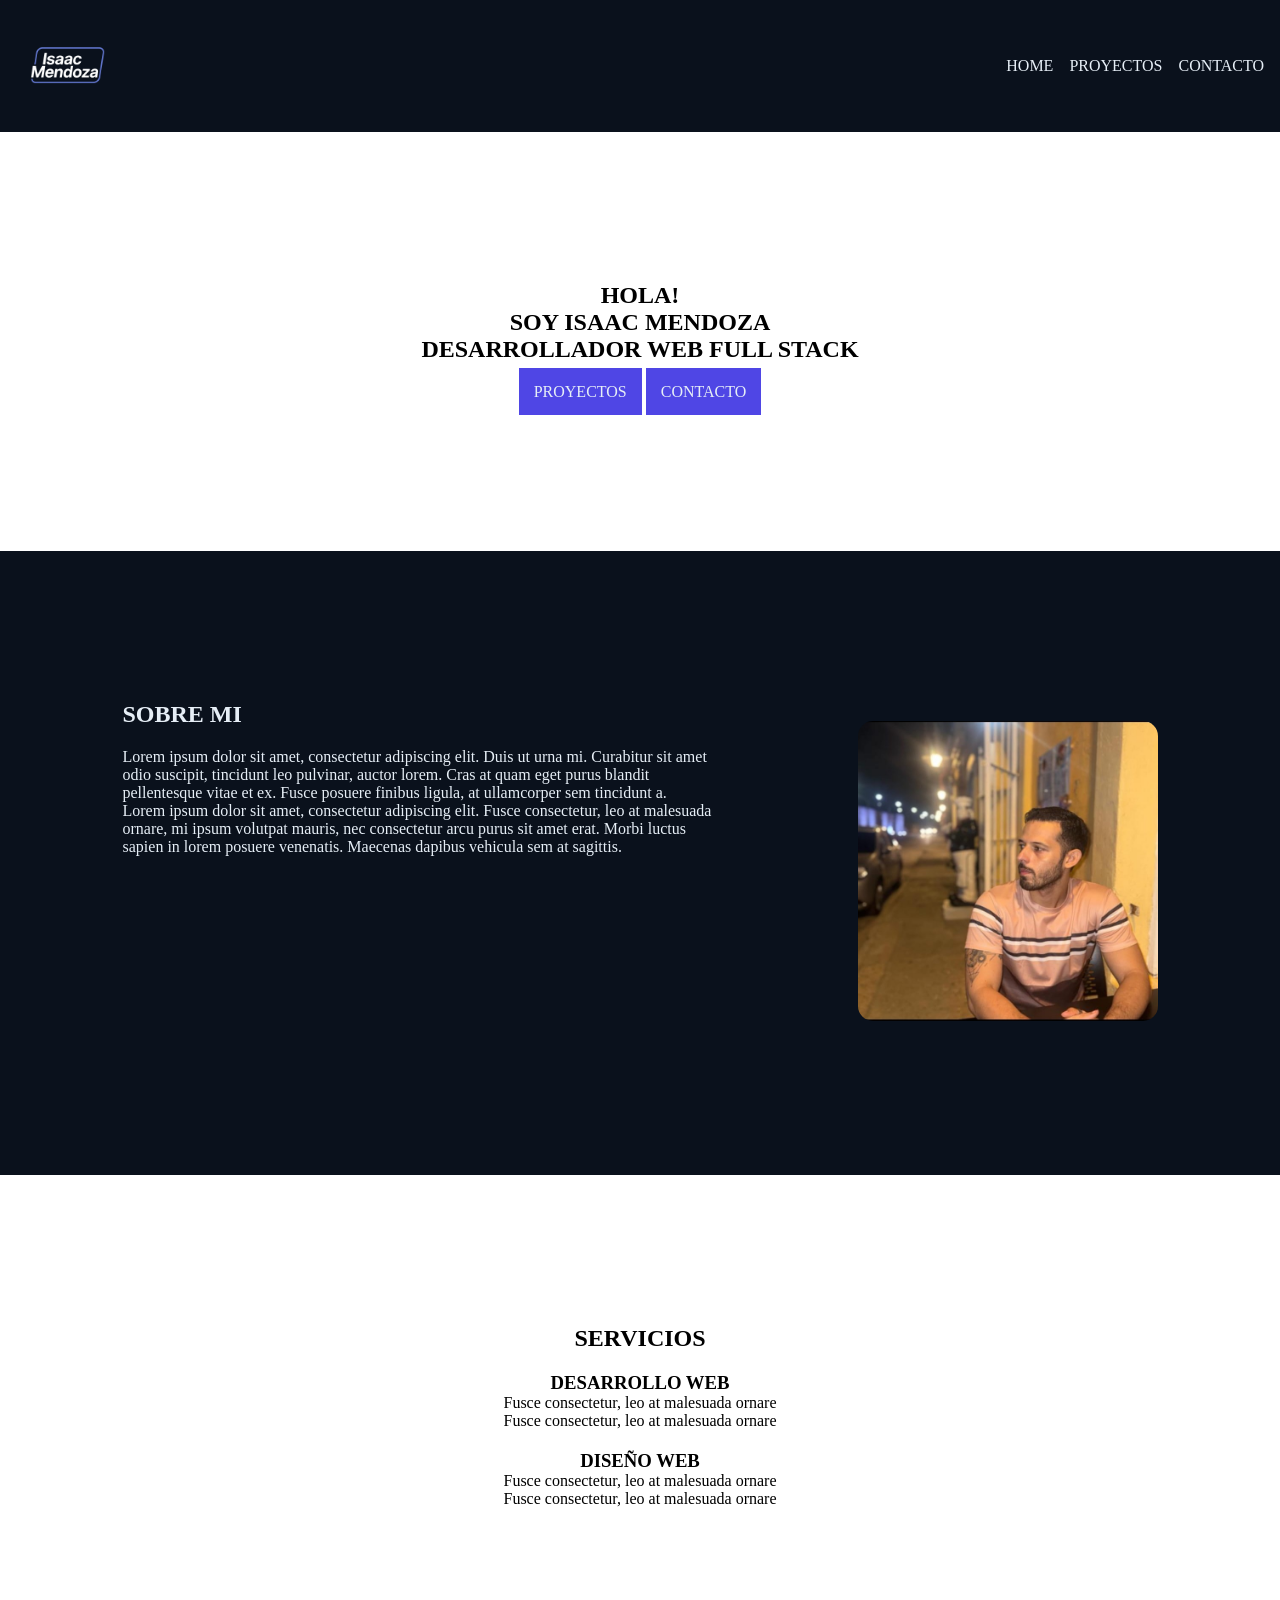
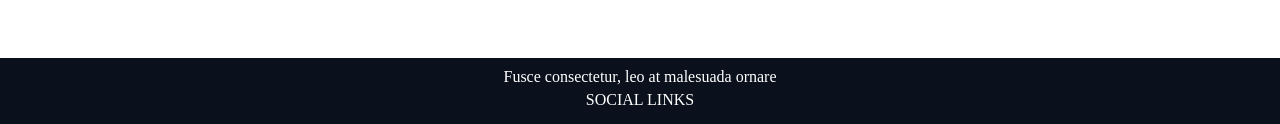
==== index.html @ e73fae68 "Primer commit" ====
<!DOCTYPE html>
<html lang="en">
  <head>
    <meta charset="UTF-8" />
    <meta name="viewport" content="width=device-width, initial-scale=1.0" />
    <link rel="stylesheet" href="./css/styles.css" />
    <title>PreEntrega1MENDOZA</title>
  </head>
  <body>
    <!-- PEGAMOS TANTO EL FOOTER COMO EL HEADER EN LAS TRES PAGINAS, PUES AUN NO PODEMOS USAR JS NI REACT  -->
    <header>
      <img class="logo" src="./assets/logo.png" alt="Logo de Isaac Mendoza" />
      <nav>
        <ul>
          <li><a href="./index.html">HOME</a></li>
          <li><a href="./proyectos.html">PROYECTOS</a></li>
          <li><a href="./contacto.html">CONTACTO</a></li>
        </ul>
      </nav>
    </header>
    <main>
      <!-- ESTA ES LA SECCION PRINCIPAL DE ESTA PAGINA-->
      <section class="hero">
        <h1>
          HOLA! <br />
          SOY ISAAC MENDOZA <br />DESARROLLADOR WEB FULL STACK
        </h1>
        <div class="botones">
          <a href="./proyectos.html">PROYECTOS</a>
          <a href="./contacto.html">CONTACTO</a>
        </div>
      </section>
      <!-- SECCION CON MI DESCRIPCION Y FOTO PERSONAL -->
      <section class="sobre-mi">
        <div class="descripcion">
          <h2>SOBRE MI</h2>
          <p>
            Lorem ipsum dolor sit amet, consectetur adipiscing elit. Duis ut
            urna mi. Curabitur sit amet odio suscipit, tincidunt leo pulvinar,
            auctor lorem. Cras at quam eget purus blandit pellentesque vitae et
            ex. Fusce posuere finibus ligula, at ullamcorper sem tincidunt a.
            Lorem ipsum dolor sit amet, consectetur adipiscing elit. Fusce
            consectetur, leo at malesuada ornare, mi ipsum volutpat mauris, nec
            consectetur arcu purus sit amet erat. Morbi luctus sapien in lorem
            posuere venenatis. Maecenas dapibus vehicula sem at sagittis.
          </p>
        </div>
        <div class="photo-contenedor">
          <img
            class="photo"
            src="./assets/photo.jpg"
            alt="foto de isaac mendoza"
          />
        </div>
      </section>
      <!-- SECCION DONDE PRESENTO MIS SERVICIOS -->
      <section class="servicios-section">
        <h2>SERVICIOS</h2>
        <div class="servicios">
          <div class="servicio">
            <h3>DESARROLLO WEB</h3>
            <ul>
              <li>Fusce consectetur, leo at malesuada ornare</li>
              <li>Fusce consectetur, leo at malesuada ornare</li>
            </ul>
          </div>
          <div class="servicio">
            <h3>DISEÑO WEB</h3>
            <ul>
              <li>Fusce consectetur, leo at malesuada ornare</li>
              <li>Fusce consectetur, leo at malesuada ornare</li>
            </ul>
          </div>
        </div>
      </section>
    </main>
    <!-- FOOTER DONDE AÑADO UNA PEQUEÑA DESCRIPCION Y LOS LINKS A MIS REDES -->
    <footer>
      <p>Fusce consectetur, leo at malesuada ornare</p>
      <p>SOCIAL LINKS</p>
    </footer>
  </body>
</html>
---- css/styles.css ----
/* ESTILOS GLOBALES */
*,
*::before,
*::after {
  margin: 0;
  padding: 0;
  box-sizing: border-box;
}
header,
main,
footer {
  min-width: 1000px;
}

.hero,
.sobre-mi,
.servicios-section,
.portafolio,
.reviews,
.contacto {
  padding: 150px 50px;
  text-align: center;
}
/* PAGINA PRINCIPAL */

/* SECCION DEL HEADER  */
header {
  padding: 1rem;
  background-color: #0a111c;
  text-align: center;
  display: flex;
  align-items: center;
  justify-content: space-between;
}

.logo {
  width: 100px;
}

nav ul {
  list-style-type: none;
  display: flex;
  gap: 1rem;
}

a {
  color: #e6eef6;
  text-decoration: none;
}

/* SECCION PRINCIPAL */

.botones {
  margin-top: 20px;
}

.botones a {
  background-color: #4f46e5;
  padding: 15px;
}

/* SECCION SOBRE MI */
.sobre-mi {
  background-color: #0a111c;
  color: #e6eef6;
  display: flex;
  justify-content: space-around;
}

.descripcion {
  text-align: left;
  width: 50%;
}

.descripcion h2 {
  margin-bottom: 20px;
}
.photo-contenedor {
  margin-top: 20px;
  text-align: center;
}
.photo {
  width: 300px;
  height: 300px;
  border-radius: 15px;
}

/* SECCION SERVICIOS */

.servicio {
  margin-top: 20px;
}

.servicio ul {
  list-style-type: none;
}

/* SECCION FOOTER */
footer {
  background-color: #0a111c;
  color: white;
  text-align: center;
  padding: 10px;
}
footer p {
  padding-bottom: 5px;
}

/*  */
/*  */
/*  */

/* PAGINA DE PROYECTOS */
.proyectos {
  display: grid;
  grid-template-columns: 1fr 1fr 1fr;
  justify-items: center;
}
.portafolio h2 {
  margin-bottom: 3rem;
}

.portafolio img {
  margin-top: 20px;
  width: 300px;
  height: 200px;
  border: 2px solid;
  margin-right: 20px;
}
.reviews {
  text-align: center;
}

.reviews p {
  margin-top: 20px;
}

@media (max-width: 800px) {
  .proyecto-4,
  .proyecto-5,
  .proyecto-6 {
    display: none;
  }
  .proyectos {
    grid-template-columns: 1fr;
  }
}

/*  */
/*  */
/*  */

/* PAGINA DE CONTACTO */
.contacto p {
  margin-top: 20px;
  margin-bottom: 20px;
}

form input,
form textarea {
  width: 70%;
  padding: 10px;
  margin-bottom: 10px;
}
form button {
  /* background-color: #4f46e5; */
  padding: 15px;
}
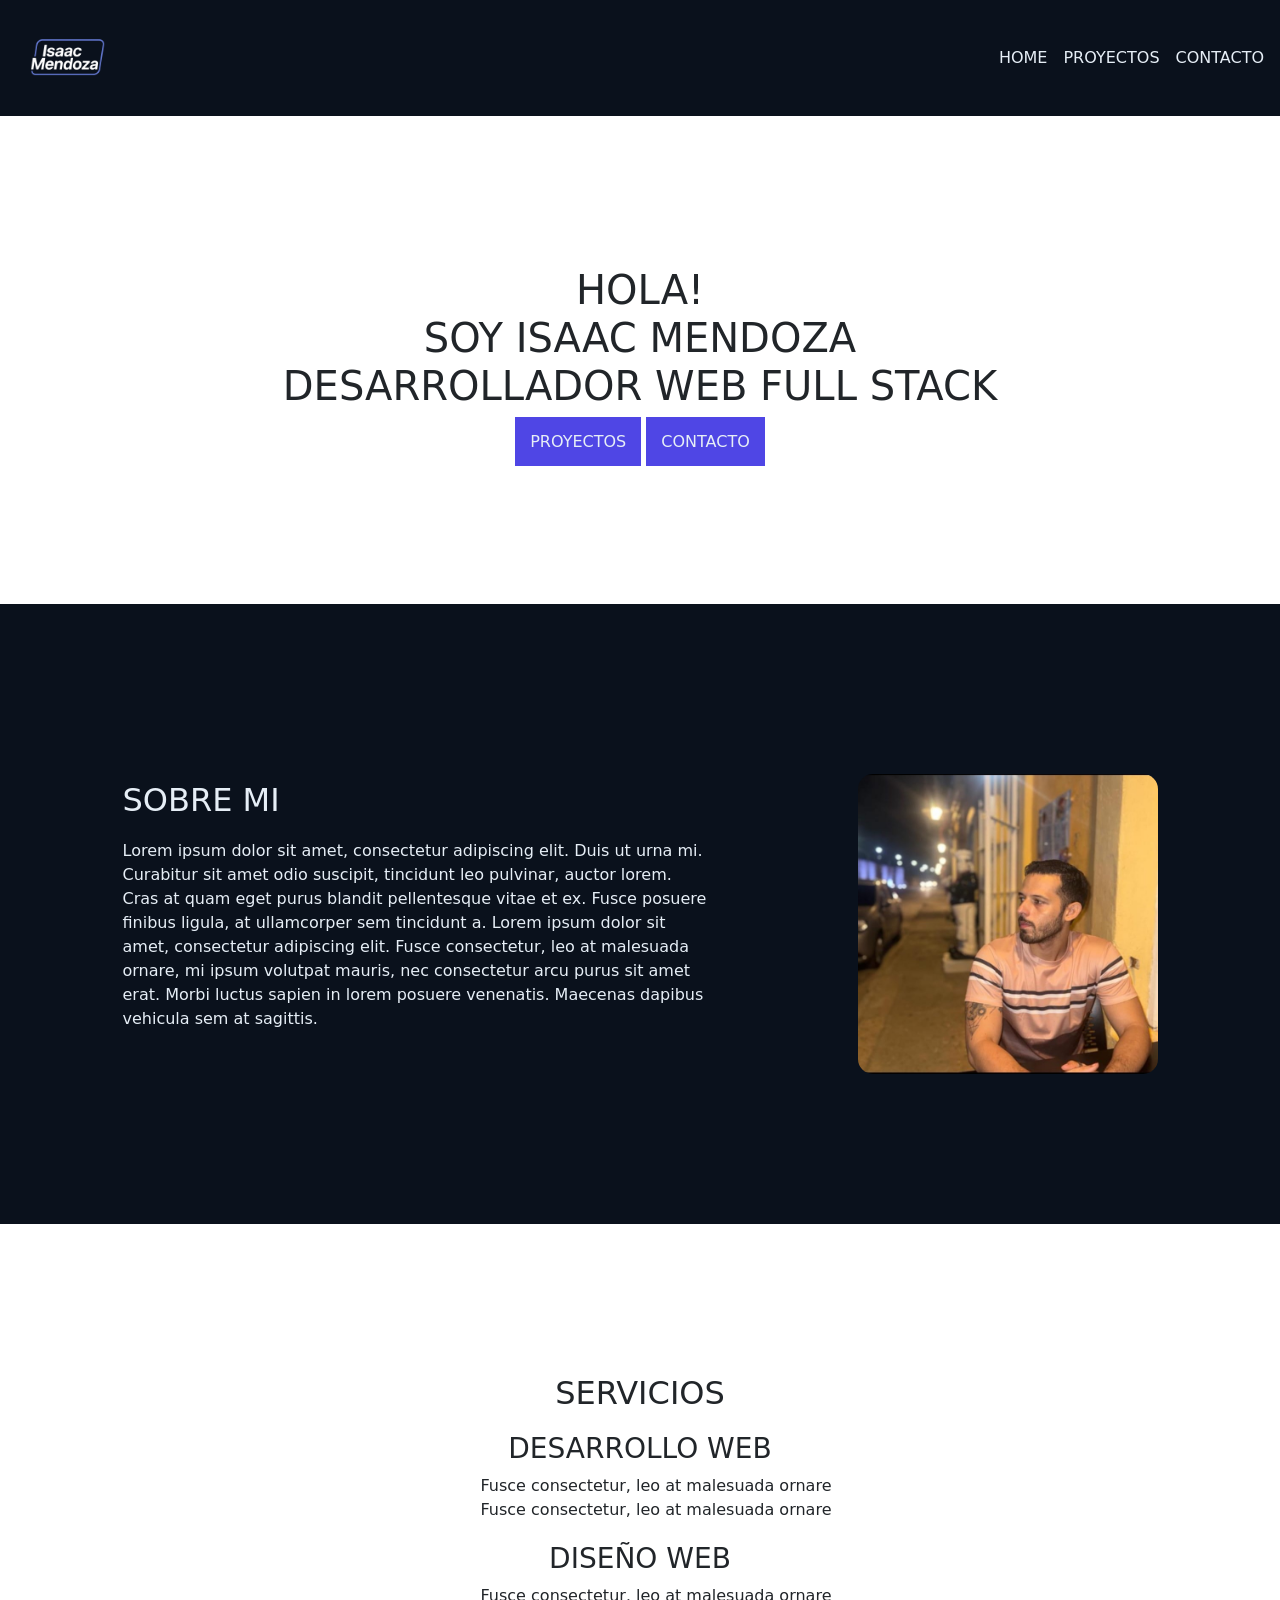
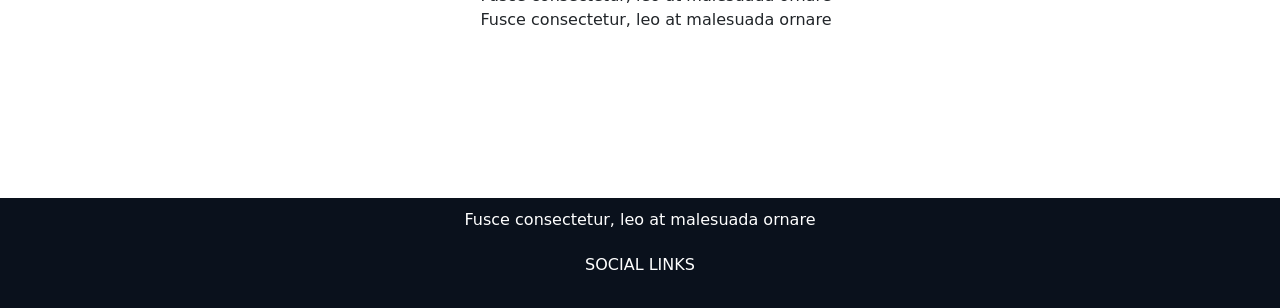
==== commit ae1fb166: "actualizacido header con menu hamburguesa Bs" ====
--- a/index.html
+++ b/index.html
@@ -3,21 +3,45 @@
   <head>
     <meta charset="UTF-8" />
     <meta name="viewport" content="width=device-width, initial-scale=1.0" />
+    <!-- Bootstrap-->
+<link href="https://cdn.jsdelivr.net/npm/bootstrap@5.3.2/dist/css/bootstrap.min.css" rel="stylesheet">
+
     <link rel="stylesheet" href="./css/styles.css" />
     <title>PreEntrega1MENDOZA</title>
   </head>
   <body>
     <!-- PEGAMOS TANTO EL FOOTER COMO EL HEADER EN LAS TRES PAGINAS, PUES AUN NO PODEMOS USAR JS NI REACT  -->
-    <header>
-      <img class="logo" src="./assets/logo.png" alt="Logo de Isaac Mendoza" />
-      <nav>
-        <ul>
-          <li><a href="./index.html">HOME</a></li>
-          <li><a href="./proyectos.html">PROYECTOS</a></li>
-          <li><a href="./contacto.html">CONTACTO</a></li>
-        </ul>
-      </nav>
-    </header>
+    <!-- Botón hamburguesa (solo visible en pantallas pequeñas) -->
+<header class="navbar navbar-dark d-flex justify-content-between align-items-center px-3 py-2">
+  <!-- Logo -->
+  <a href="./index.html">
+    <img class="logo" src="./assets/logo.png" alt="Logo de Isaac Mendoza" />
+  </a>
+
+  <!-- Botón hamburguesa (visible hasta tablet) -->
+  <button
+    class="navbar-toggler d-lg-none custom-toggler"
+    type="button"
+    data-bs-toggle="collapse"
+    data-bs-target="#menu"
+    aria-controls="menu"
+    aria-expanded="false"
+    aria-label="Toggle navigation"
+  >
+    <span class="navbar-toggler-icon"></span>
+  </button>
+
+  <!-- Menú -->
+  <nav class="collapse d-lg-block" id="menu">
+    <ul class="d-flex flex-column flex-lg-row mb-0">
+      <li><a href="./index.html">HOME</a></li>
+      <li><a href="./Paginas/proyectos.html">PROYECTOS</a></li>
+      <li><a href="./Paginas/contacto.html">CONTACTO</a></li>
+    </ul>
+  </nav>
+</header>
+
+
     <main>
       <!-- ESTA ES LA SECCION PRINCIPAL DE ESTA PAGINA-->
       <section class="hero">
@@ -79,5 +103,7 @@
       <p>Fusce consectetur, leo at malesuada ornare</p>
       <p>SOCIAL LINKS</p>
     </footer>
+    <!-- Bootstrap -->
+<script src="https://cdn.jsdelivr.net/npm/bootstrap@5.3.2/dist/js/bootstrap.bundle.min.js"></script>
   </body>
 </html>
--- a/css/styles.css
+++ b/css/styles.css
@@ -6,11 +6,7 @@
   padding: 0;
   box-sizing: border-box;
 }
-header,
-main,
-footer {
-  min-width: 1000px;
-}
+
 
 .hero,
 .sobre-mi,
@@ -27,12 +23,13 @@
 header {
   padding: 1rem;
   background-color: #0a111c;
-  text-align: center;
-  display: flex;
-  align-items: center;
-  justify-content: space-between;
+  
 }
 
+.navbar-toggler {
+  background-color: transparent;
+  border: none;
+}
 .logo {
   width: 100px;
 }
@@ -46,6 +43,15 @@
 a {
   color: #e6eef6;
   text-decoration: none;
+}
+
+@media (max-width: 800px){
+header{
+  flex-direction: column;
+}
+nav{
+  margin-top: 1rem ;
+}
 }
 
 /* SECCION PRINCIPAL */
@@ -64,8 +70,10 @@
   background-color: #0a111c;
   color: #e6eef6;
   display: flex;
+  align-items: center;
   justify-content: space-around;
 }
+
 
 .descripcion {
   text-align: left;
@@ -85,6 +93,17 @@
   border-radius: 15px;
 }
 
+@media (max-width: 800px){
+  .sobre-mi{
+    flex-direction: column-reverse;
+    
+  }
+  .descripcion{
+    text-align: center;
+    width: 100%;
+    margin-top: 3rem;
+  }
+}
 /* SECCION SERVICIOS */
 
 .servicio {
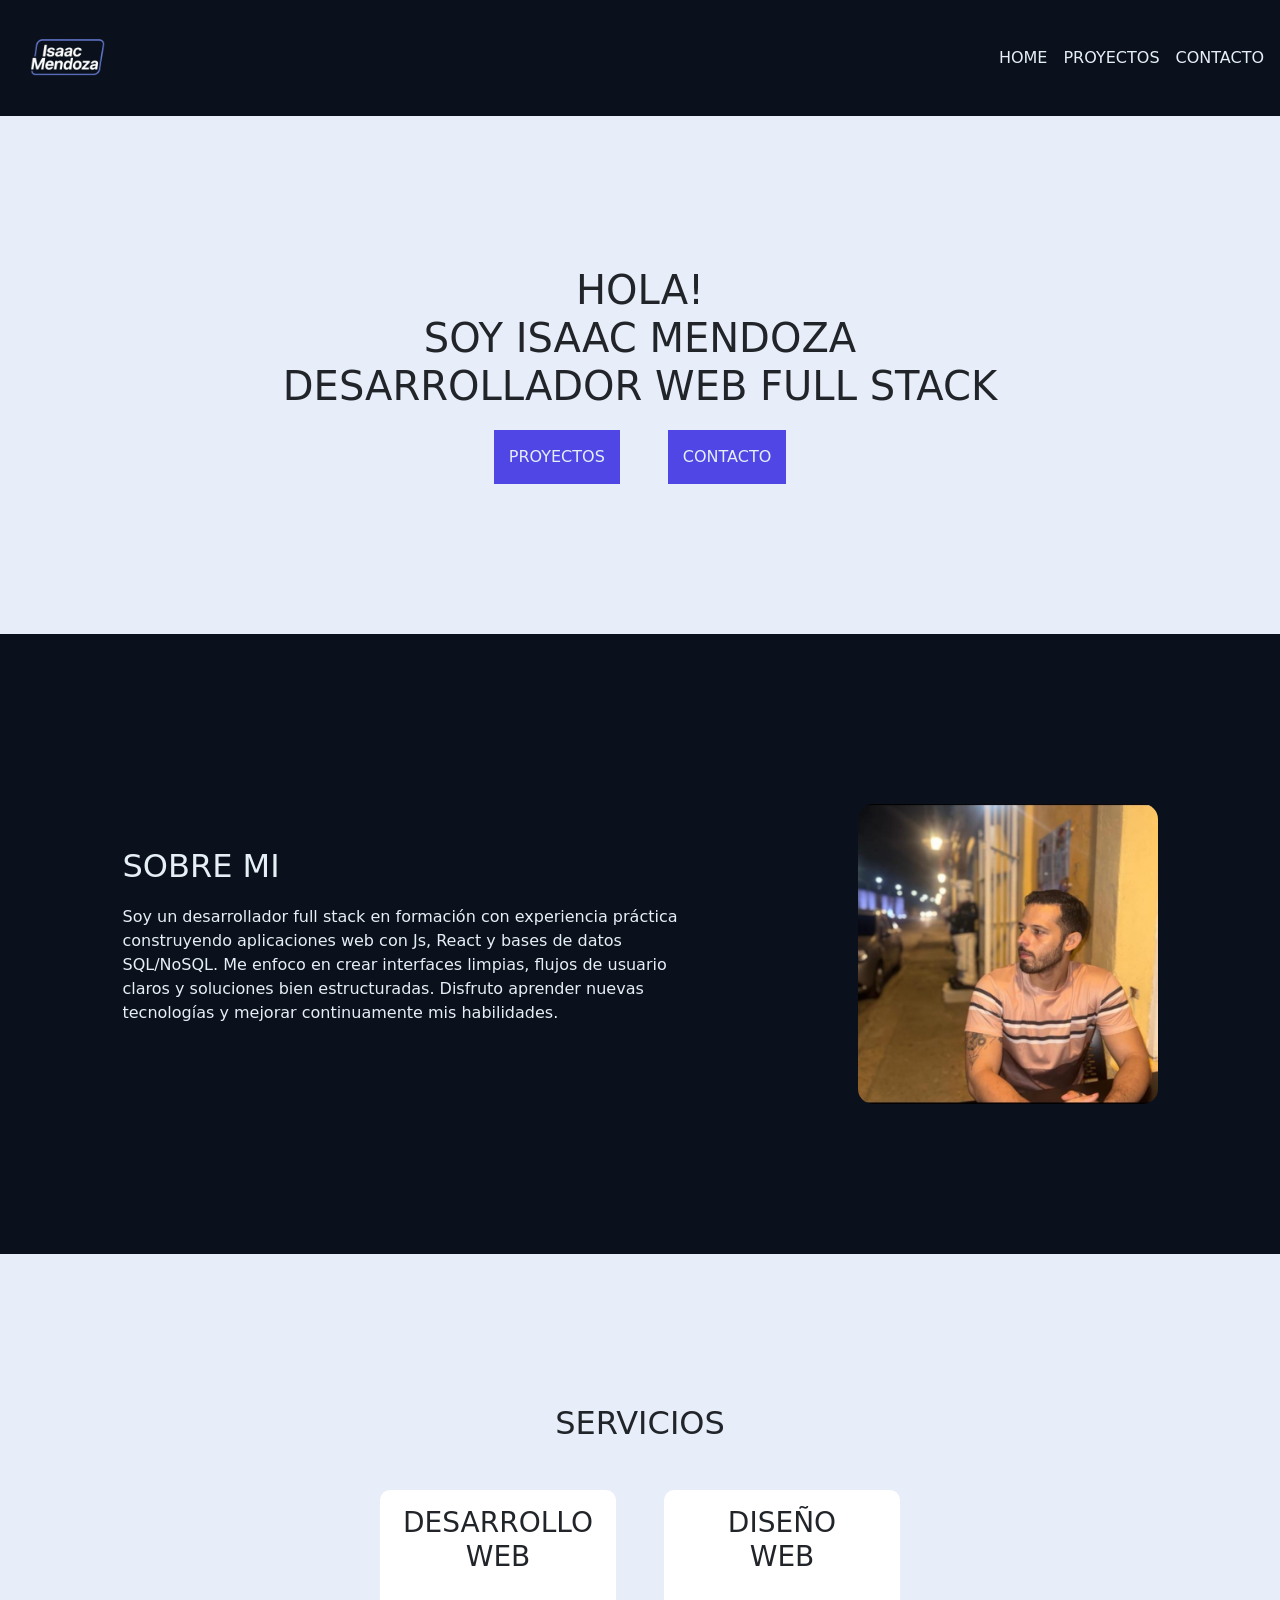
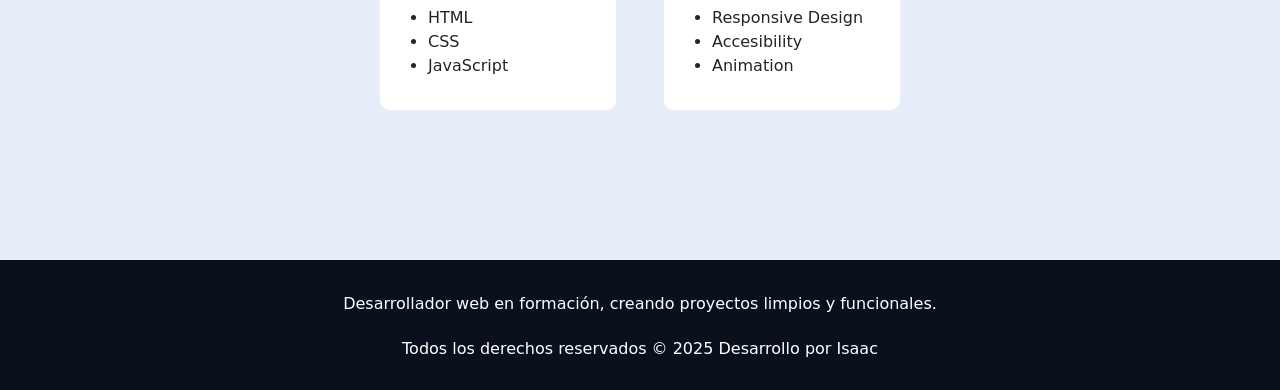
==== commit dbece2a5: "Eliminando lorems y añadiendo algunas mejoras visuales" ====
--- a/index.html
+++ b/index.html
@@ -4,43 +4,47 @@
     <meta charset="UTF-8" />
     <meta name="viewport" content="width=device-width, initial-scale=1.0" />
     <!-- Bootstrap-->
-<link href="https://cdn.jsdelivr.net/npm/bootstrap@5.3.2/dist/css/bootstrap.min.css" rel="stylesheet">
+    <link
+      href="https://cdn.jsdelivr.net/npm/bootstrap@5.3.2/dist/css/bootstrap.min.css"
+      rel="stylesheet"
+    />
 
     <link rel="stylesheet" href="./css/styles.css" />
-    <title>PreEntrega1MENDOZA</title>
+    <title>PreEntrega2MENDOZA</title>
   </head>
   <body>
     <!-- PEGAMOS TANTO EL FOOTER COMO EL HEADER EN LAS TRES PAGINAS, PUES AUN NO PODEMOS USAR JS NI REACT  -->
     <!-- Botón hamburguesa (solo visible en pantallas pequeñas) -->
-<header class="navbar navbar-dark d-flex justify-content-between align-items-center px-3 py-2">
-  <!-- Logo -->
-  <a href="./index.html">
-    <img class="logo" src="./assets/logo.png" alt="Logo de Isaac Mendoza" />
-  </a>
+    <header
+      class="navbar navbar-dark d-flex justify-content-between align-items-center px-3 py-2"
+    >
+      <!-- Logo -->
+      <a href="./index.html">
+        <img class="logo" src="./assets/logo.png" alt="Logo de Isaac Mendoza" />
+      </a>
 
-  <!-- Botón hamburguesa (visible hasta tablet) -->
-  <button
-    class="navbar-toggler d-lg-none custom-toggler"
-    type="button"
-    data-bs-toggle="collapse"
-    data-bs-target="#menu"
-    aria-controls="menu"
-    aria-expanded="false"
-    aria-label="Toggle navigation"
-  >
-    <span class="navbar-toggler-icon"></span>
-  </button>
+      <!-- Botón hamburguesa (visible hasta tablet) -->
+      <button
+        class="navbar-toggler d-lg-none custom-toggler"
+        type="button"
+        data-bs-toggle="collapse"
+        data-bs-target="#menu"
+        aria-controls="menu"
+        aria-expanded="false"
+        aria-label="Toggle navigation"
+      >
+        <span class="navbar-toggler-icon"></span>
+      </button>
 
-  <!-- Menú -->
-  <nav class="collapse d-lg-block" id="menu">
-    <ul class="d-flex flex-column flex-lg-row mb-0">
-      <li><a href="./index.html">HOME</a></li>
-      <li><a href="./Paginas/proyectos.html">PROYECTOS</a></li>
-      <li><a href="./Paginas/contacto.html">CONTACTO</a></li>
-    </ul>
-  </nav>
-</header>
-
+      <!-- Menú -->
+      <nav class="collapse d-lg-block" id="menu">
+        <ul class="d-flex flex-column flex-lg-row mb-0">
+          <li><a href="./index.html">HOME</a></li>
+          <li><a href="./Paginas/proyectos.html">PROYECTOS</a></li>
+          <li><a href="./Paginas/contacto.html">CONTACTO</a></li>
+        </ul>
+      </nav>
+    </header>
 
     <main>
       <!-- ESTA ES LA SECCION PRINCIPAL DE ESTA PAGINA-->
@@ -50,8 +54,8 @@
           SOY ISAAC MENDOZA <br />DESARROLLADOR WEB FULL STACK
         </h1>
         <div class="botones">
-          <a href="./proyectos.html">PROYECTOS</a>
-          <a href="./contacto.html">CONTACTO</a>
+          <a href="./Paginas/proyectos.html">PROYECTOS</a>
+          <a href="./Paginas/contacto.html">CONTACTO</a>
         </div>
       </section>
       <!-- SECCION CON MI DESCRIPCION Y FOTO PERSONAL -->
@@ -59,14 +63,11 @@
         <div class="descripcion">
           <h2>SOBRE MI</h2>
           <p>
-            Lorem ipsum dolor sit amet, consectetur adipiscing elit. Duis ut
-            urna mi. Curabitur sit amet odio suscipit, tincidunt leo pulvinar,
-            auctor lorem. Cras at quam eget purus blandit pellentesque vitae et
-            ex. Fusce posuere finibus ligula, at ullamcorper sem tincidunt a.
-            Lorem ipsum dolor sit amet, consectetur adipiscing elit. Fusce
-            consectetur, leo at malesuada ornare, mi ipsum volutpat mauris, nec
-            consectetur arcu purus sit amet erat. Morbi luctus sapien in lorem
-            posuere venenatis. Maecenas dapibus vehicula sem at sagittis.
+            Soy un desarrollador full stack en formación con experiencia
+            práctica construyendo aplicaciones web con Js, React y bases de
+            datos SQL/NoSQL. Me enfoco en crear interfaces limpias, flujos de
+            usuario claros y soluciones bien estructuradas. Disfruto aprender
+            nuevas tecnologías y mejorar continuamente mis habilidades.
           </p>
         </div>
         <div class="photo-contenedor">
@@ -84,15 +85,20 @@
           <div class="servicio">
             <h3>DESARROLLO WEB</h3>
             <ul>
-              <li>Fusce consectetur, leo at malesuada ornare</li>
-              <li>Fusce consectetur, leo at malesuada ornare</li>
+              <li>HTML</li>
+              <li>CSS</li>
+              <li>JavaScript</li>
             </ul>
           </div>
           <div class="servicio">
-            <h3>DISEÑO WEB</h3>
+            <h3>
+              DISEÑO<br />
+              WEB
+            </h3>
             <ul>
-              <li>Fusce consectetur, leo at malesuada ornare</li>
-              <li>Fusce consectetur, leo at malesuada ornare</li>
+              <li>Responsive Design</li>
+              <li>Accesibility</li>
+              <li>Animation</li>
             </ul>
           </div>
         </div>
@@ -100,10 +106,12 @@
     </main>
     <!-- FOOTER DONDE AÑADO UNA PEQUEÑA DESCRIPCION Y LOS LINKS A MIS REDES -->
     <footer>
-      <p>Fusce consectetur, leo at malesuada ornare</p>
-      <p>SOCIAL LINKS</p>
+      <p>
+        Desarrollador web en formación, creando proyectos limpios y funcionales.
+      </p>
+      <p>Todos los derechos reservados © 2025 Desarrollo por Isaac</p>
     </footer>
     <!-- Bootstrap -->
-<script src="https://cdn.jsdelivr.net/npm/bootstrap@5.3.2/dist/js/bootstrap.bundle.min.js"></script>
+    <script src="https://cdn.jsdelivr.net/npm/bootstrap@5.3.2/dist/js/bootstrap.bundle.min.js"></script>
   </body>
 </html>
--- a/css/styles.css
+++ b/css/styles.css
@@ -7,6 +7,9 @@
   box-sizing: border-box;
 }
 
+body {
+  background-color: #e7edf9;
+}
 
 .hero,
 .sobre-mi,
@@ -23,7 +26,6 @@
 header {
   padding: 1rem;
   background-color: #0a111c;
-  
 }
 
 .navbar-toggler {
@@ -45,19 +47,22 @@
   text-decoration: none;
 }
 
-@media (max-width: 800px){
-header{
-  flex-direction: column;
-}
-nav{
-  margin-top: 1rem ;
-}
+@media (max-width: 834px) {
+  header {
+    flex-direction: column;
+  }
+  nav {
+    margin-top: 1rem;
+  }
 }
 
 /* SECCION PRINCIPAL */
 
 .botones {
   margin-top: 20px;
+  display: flex;
+  justify-content: center;
+  gap: 3rem;
 }
 
 .botones a {
@@ -74,7 +79,6 @@
   justify-content: space-around;
 }
 
-
 .descripcion {
   text-align: left;
   width: 50%;
@@ -93,12 +97,11 @@
   border-radius: 15px;
 }
 
-@media (max-width: 800px){
-  .sobre-mi{
+@media (max-width: 800px) {
+  .sobre-mi {
     flex-direction: column-reverse;
-    
-  }
-  .descripcion{
+  }
+  .descripcion {
     text-align: center;
     width: 100%;
     margin-top: 3rem;
@@ -106,12 +109,40 @@
 }
 /* SECCION SERVICIOS */
 
+.servicios {
+  margin-top: 3rem;
+  display: flex;
+  justify-content: center;
+  gap: 3rem;
+}
+
 .servicio {
-  margin-top: 20px;
+  width: 30%;
+  max-width: 300px;
+  min-width: 200px;
+  padding: 1rem;
+  border-radius: 10px;
+  background-color: white;
 }
 
 .servicio ul {
-  list-style-type: none;
+  margin-top: 2rem;
+  text-align: left;
+}
+@media (min-width: 900px) {
+  .servicio {
+    width: 20%;
+  }
+}
+@media (max-width: 767px) {
+  .servicios {
+    flex-direction: column;
+    justify-content: center;
+  }
+  .servicio {
+    margin: 0 auto;
+    width: 70%;
+  }
 }
 
 /* SECCION FOOTER */
@@ -119,7 +150,7 @@
   background-color: #0a111c;
   color: white;
   text-align: center;
-  padding: 10px;
+  padding: 2rem 1rem 0.5rem 1rem;
 }
 footer p {
   padding-bottom: 5px;
@@ -151,10 +182,11 @@
 }
 
 .reviews p {
-  margin-top: 20px;
-}
-
-@media (max-width: 800px) {
+  width: 50%;
+  margin: 1rem auto;
+}
+
+@media (max-width: 834px) {
   .proyecto-4,
   .proyecto-5,
   .proyecto-6 {
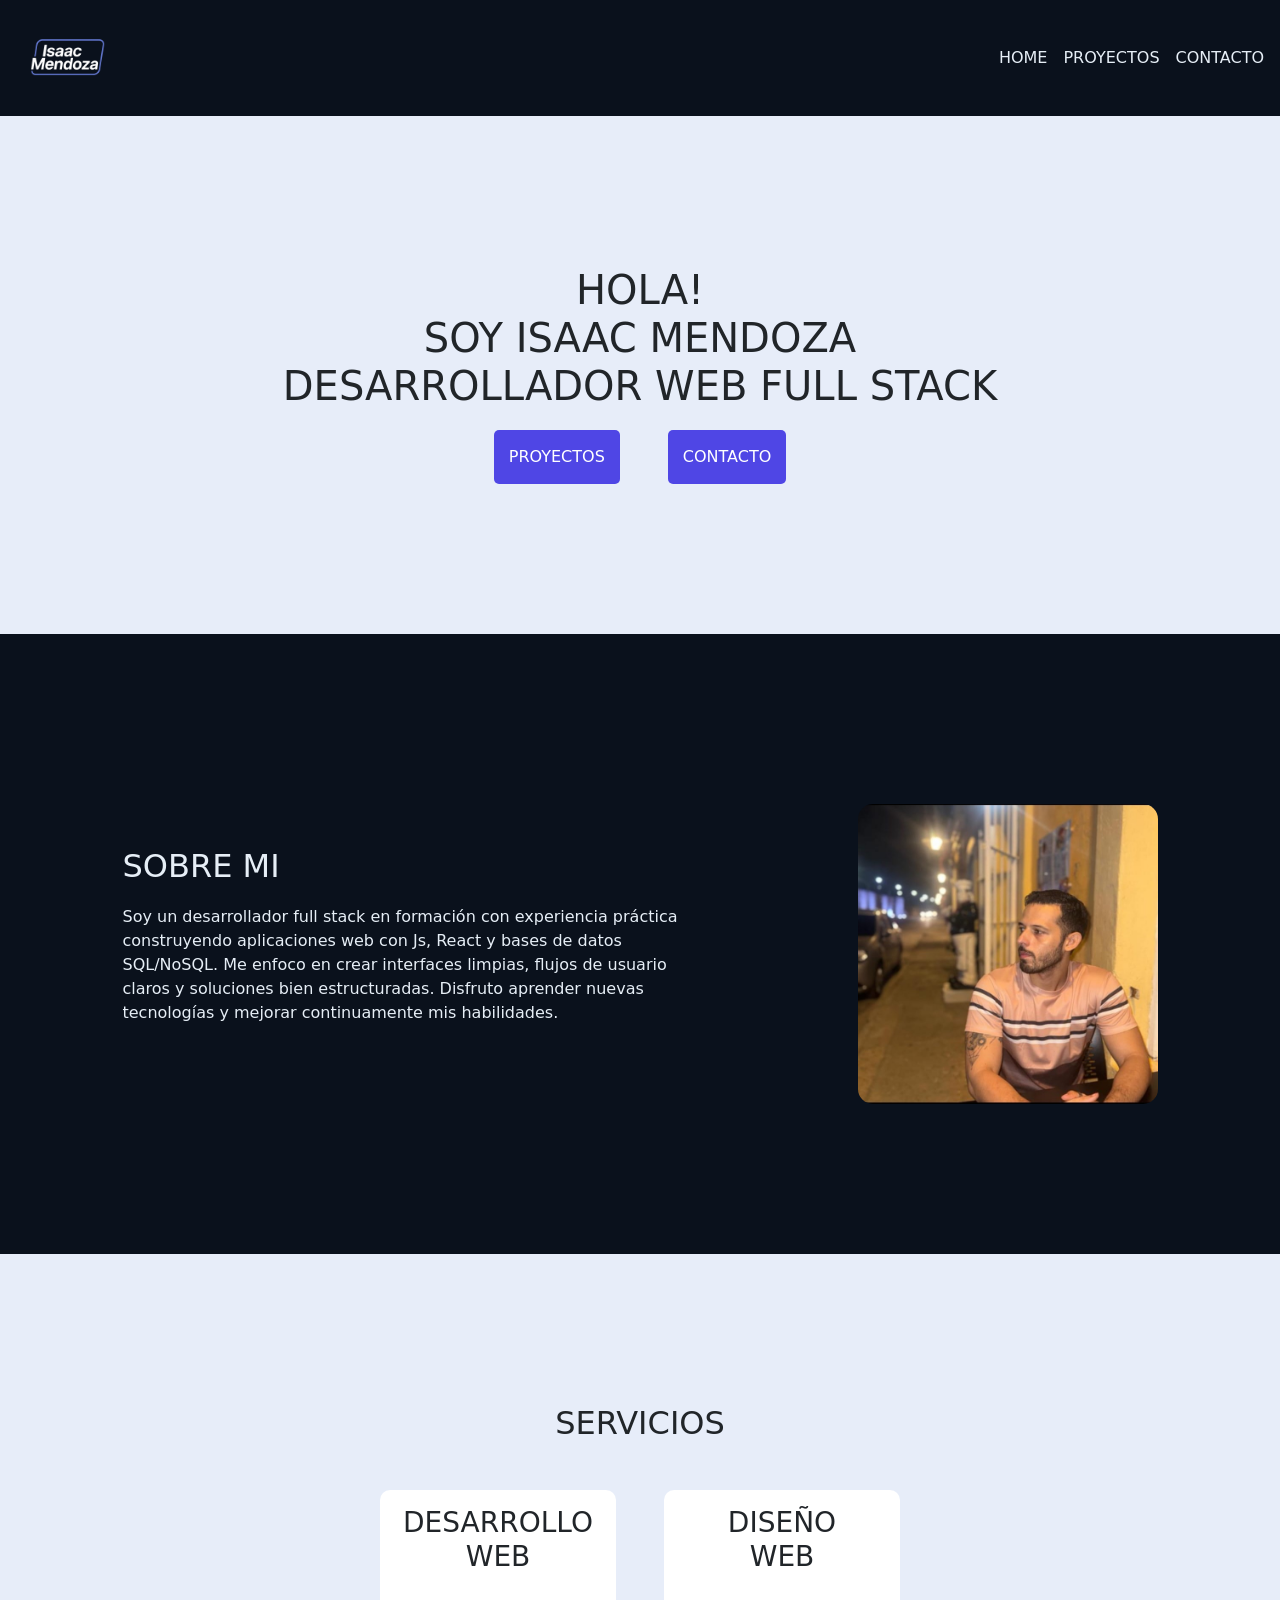
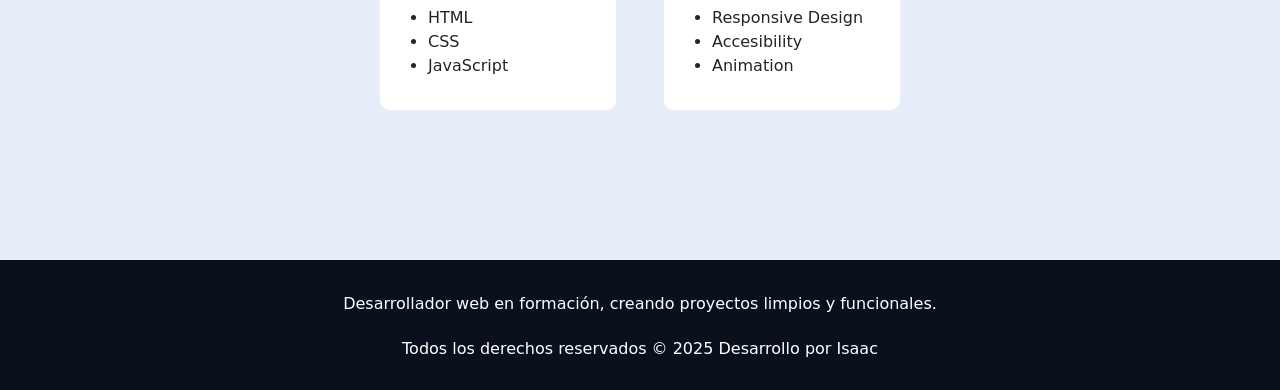
==== commit 49323acb: "Agregamos Sass y algunas mejoras visuales" ====
--- a/index.html
+++ b/index.html
@@ -9,8 +9,8 @@
       rel="stylesheet"
     />
 
-    <link rel="stylesheet" href="./css/styles.css" />
-    <title>PreEntrega2MENDOZA</title>
+    <link rel="stylesheet" href="./css/scss/main.css" />
+    <title>PreEntrega3MENDOZA</title>
   </head>
   <body>
     <!-- PEGAMOS TANTO EL FOOTER COMO EL HEADER EN LAS TRES PAGINAS, PUES AUN NO PODEMOS USAR JS NI REACT  -->
--- a/css/scss/main.css
+++ b/css/scss/main.css
@@ -0,0 +1,208 @@
+header {
+  padding: 1rem;
+  background-color: #0a111c;
+}
+header .navbar-toggler {
+  background-color: transparent;
+  border: none;
+}
+header .logo {
+  width: 100px;
+}
+header nav ul {
+  list-style-type: none;
+  display: flex;
+  flex-direction: row;
+  justify-content: center;
+  align-items: center;
+  gap: 1rem;
+}
+header nav a {
+  color: #e6eef6;
+  text-decoration: none;
+}
+@media (max-width: 834px) {
+  header {
+    flex-direction: column;
+  }
+  header nav {
+    margin-top: 1rem;
+  }
+}
+
+.sobre-mi {
+  background-color: #0a111c;
+  color: #e6eef6;
+  display: flex;
+  flex-direction: row;
+  justify-content: center;
+  align-items: center;
+  gap: 0;
+  justify-content: space-around;
+}
+.sobre-mi .descripcion {
+  text-align: left;
+  width: 50%;
+}
+.sobre-mi .descripcion h2 {
+  margin-bottom: 20px;
+}
+.sobre-mi .photo-contenedor {
+  margin-top: 20px;
+  text-align: center;
+}
+.sobre-mi .photo-contenedor .photo {
+  width: 300px;
+  height: 300px;
+  border-radius: 15px;
+}
+@media (max-width: 800px) {
+  .sobre-mi {
+    flex-direction: column-reverse;
+  }
+  .sobre-mi .descripcion {
+    text-align: center;
+    width: 100%;
+    margin-top: 3rem;
+  }
+}
+
+.servicios {
+  margin-top: 3rem;
+  display: flex;
+  flex-direction: row;
+  justify-content: center;
+  align-items: center;
+  gap: 3rem;
+}
+.servicios .servicio {
+  width: 30%;
+  max-width: 300px;
+  min-width: 200px;
+  padding: 1rem;
+  border-radius: 10px;
+  background-color: #ffffff;
+}
+.servicios .servicio ul {
+  margin-top: 2rem;
+  text-align: left;
+}
+@media (min-width: 900px) {
+  .servicios .servicio {
+    width: 20%;
+  }
+}
+@media (max-width: 767px) {
+  .servicios {
+    flex-direction: column;
+  }
+  .servicios .servicio {
+    margin: 0 auto;
+    width: 70%;
+  }
+}
+
+.proyectos {
+  display: grid;
+  grid-template-columns: 1fr 1fr 1fr;
+  justify-items: center;
+}
+@media (max-width: 834px) {
+  .proyectos {
+    grid-template-columns: 1fr;
+  }
+  .proyectos .proyecto-4,
+  .proyectos .proyecto-5,
+  .proyectos .proyecto-6 {
+    display: none;
+  }
+}
+
+.portafolio h2 {
+  margin-bottom: 3rem;
+}
+.portafolio img {
+  margin-top: 20px;
+  width: 300px;
+  height: 200px;
+  border: 2px solid;
+  margin-right: 20px;
+}
+
+.reviews {
+  text-align: center;
+}
+.reviews p {
+  width: 50%;
+  margin: 1rem auto;
+}
+
+.contacto p {
+  margin: 20px 0;
+}
+.contacto form input,
+.contacto form textarea {
+  width: 70%;
+  padding: 10px;
+  margin-bottom: 10px;
+}
+.contacto form button {
+  padding: 15px;
+}
+
+/* ESTILOS GLOBALES */
+*,
+*::before,
+*::after {
+  margin: 0;
+  padding: 0;
+  box-sizing: border-box;
+}
+
+body {
+  background-color: #e7edf9;
+}
+
+/* SECCIONES GENERALES */
+.hero,
+.sobre-mi,
+.servicios-section,
+.portafolio,
+.reviews,
+.contacto {
+  padding: 150px 50px;
+  text-align: center;
+}
+
+/* HOVER BOTONES */
+.botones {
+  margin-top: 20px;
+  display: flex;
+  flex-direction: row;
+  justify-content: center;
+  align-items: center;
+  gap: 3rem;
+}
+.botones a {
+  background-color: #4f46e5;
+  padding: 15px;
+  color: #ffffff;
+  border-radius: 5px;
+  text-decoration: none;
+  transition: background-color 0.3s, transform 0.3s;
+}
+.botones a:hover {
+  background-color: rgb(41.1374407583, 30.5592417062, 217.4407582938);
+  transform: scale(1.05);
+}
+
+/* FOOTER */
+footer {
+  background-color: #0a111c;
+  color: #ffffff;
+  text-align: center;
+  padding: 2rem 1rem 0.5rem 1rem;
+}
+footer p {
+  padding-bottom: 5px;
+}/*# sourceMappingURL=main.css.map */
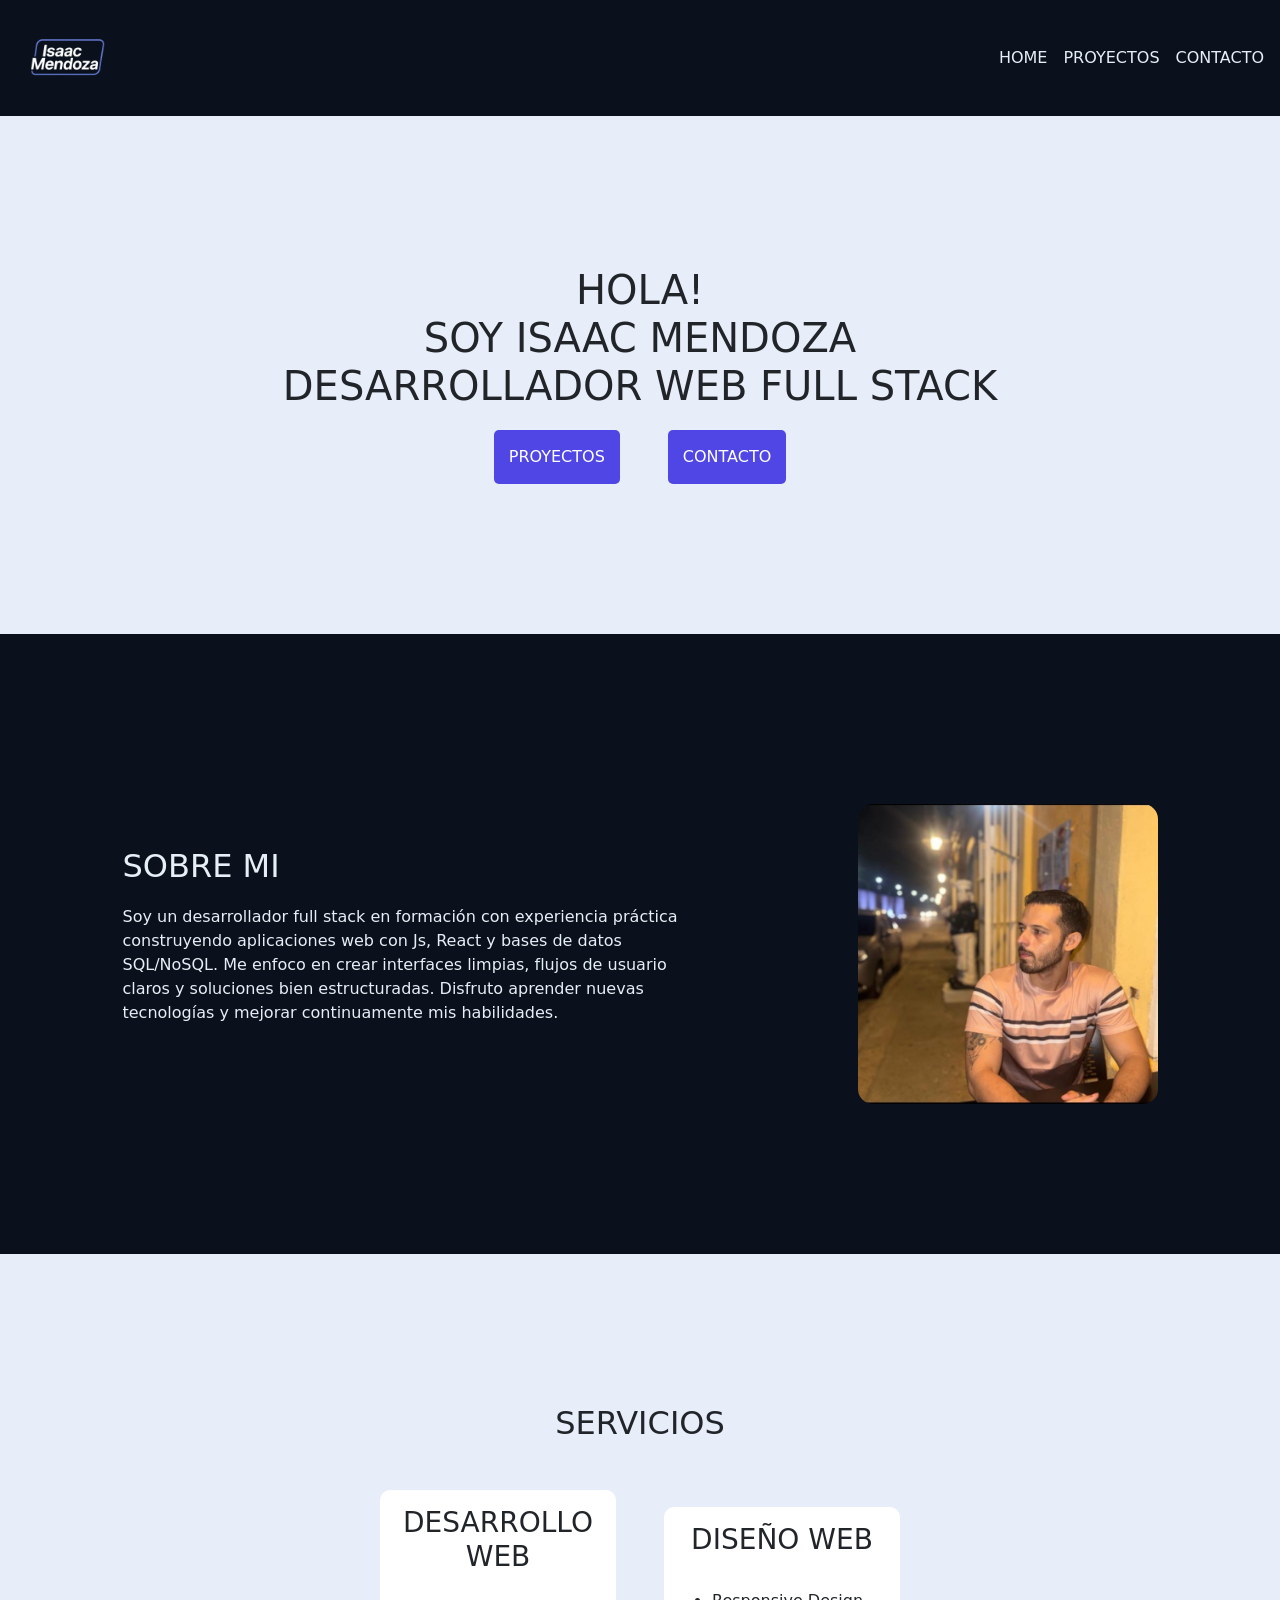
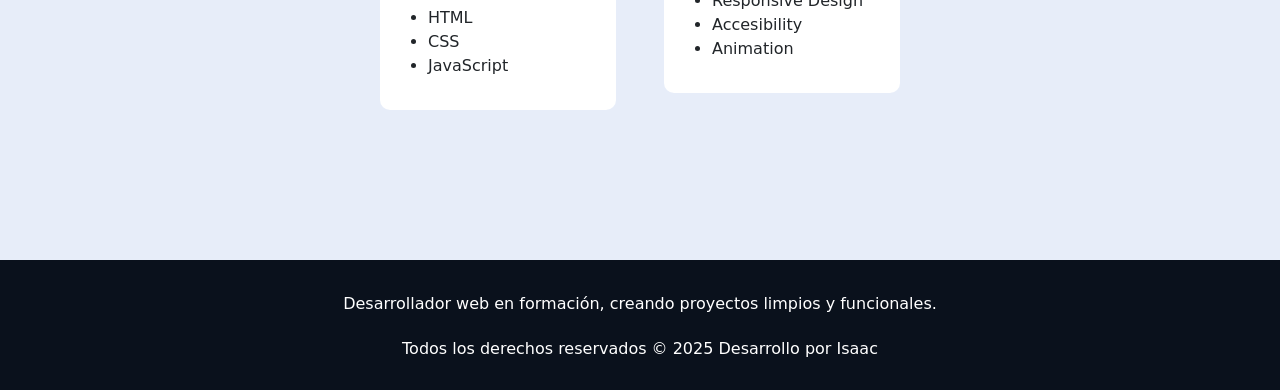
==== commit 5ac37aa7: "Actualizacion final: Añadido Seo" ====
--- a/index.html
+++ b/index.html
@@ -1,29 +1,42 @@
 <!DOCTYPE html>
-<html lang="en">
+<html lang="es">
   <head>
     <meta charset="UTF-8" />
     <meta name="viewport" content="width=device-width, initial-scale=1.0" />
+
+    <!-- SEO -->
+    <title>Isaac Mendoza | Desarrollador Web Full Stack</title>
+
+    <meta
+      name="description"
+      content="Portafolio de Isaac Mendoza, desarrollador web. Aquí muestro mis proyectos y habilidades en HTML, CSS, JavaScript y React."
+    />
+    <meta
+      name="keywords"
+      content="desarrollador web, full stack, portfolio, proyectos web, HTML, CSS, JavaScript, React"
+    />
+    <meta name="author" content="Isaac Mendoza" />
+    <link
+      rel="canonical"
+      href="https://mr-isac.github.io/preEntrega/index.html"
+    />
+
     <!-- Bootstrap-->
     <link
       href="https://cdn.jsdelivr.net/npm/bootstrap@5.3.2/dist/css/bootstrap.min.css"
       rel="stylesheet"
     />
+    <link rel="stylesheet" href="./css/scss/main.css" />
+  </head>
 
-    <link rel="stylesheet" href="./css/scss/main.css" />
-    <title>PreEntrega3MENDOZA</title>
-  </head>
   <body>
-    <!-- PEGAMOS TANTO EL FOOTER COMO EL HEADER EN LAS TRES PAGINAS, PUES AUN NO PODEMOS USAR JS NI REACT  -->
-    <!-- Botón hamburguesa (solo visible en pantallas pequeñas) -->
+    <!-- HEADER -->
     <header
       class="navbar navbar-dark d-flex justify-content-between align-items-center px-3 py-2"
     >
-      <!-- Logo -->
       <a href="./index.html">
         <img class="logo" src="./assets/logo.png" alt="Logo de Isaac Mendoza" />
       </a>
-
-      <!-- Botón hamburguesa (visible hasta tablet) -->
       <button
         class="navbar-toggler d-lg-none custom-toggler"
         type="button"
@@ -35,8 +48,6 @@
       >
         <span class="navbar-toggler-icon"></span>
       </button>
-
-      <!-- Menú -->
       <nav class="collapse d-lg-block" id="menu">
         <ul class="d-flex flex-column flex-lg-row mb-0">
           <li><a href="./index.html">HOME</a></li>
@@ -47,7 +58,7 @@
     </header>
 
     <main>
-      <!-- ESTA ES LA SECCION PRINCIPAL DE ESTA PAGINA-->
+      <!-- HERO -->
       <section class="hero">
         <h1>
           HOLA! <br />
@@ -58,7 +69,8 @@
           <a href="./Paginas/contacto.html">CONTACTO</a>
         </div>
       </section>
-      <!-- SECCION CON MI DESCRIPCION Y FOTO PERSONAL -->
+
+      <!-- SOBRE MI -->
       <section class="sobre-mi">
         <div class="descripcion">
           <h2>SOBRE MI</h2>
@@ -74,11 +86,12 @@
           <img
             class="photo"
             src="./assets/photo.jpg"
-            alt="foto de isaac mendoza"
+            alt="Foto de Isaac Mendoza, desarrollador web"
           />
         </div>
       </section>
-      <!-- SECCION DONDE PRESENTO MIS SERVICIOS -->
+
+      <!-- SERVICIOS -->
       <section class="servicios-section">
         <h2>SERVICIOS</h2>
         <div class="servicios">
@@ -91,10 +104,7 @@
             </ul>
           </div>
           <div class="servicio">
-            <h3>
-              DISEÑO<br />
-              WEB
-            </h3>
+            <h3>DISEÑO WEB</h3>
             <ul>
               <li>Responsive Design</li>
               <li>Accesibility</li>
@@ -104,13 +114,15 @@
         </div>
       </section>
     </main>
-    <!-- FOOTER DONDE AÑADO UNA PEQUEÑA DESCRIPCION Y LOS LINKS A MIS REDES -->
+
+    <!-- FOOTER -->
     <footer>
       <p>
         Desarrollador web en formación, creando proyectos limpios y funcionales.
       </p>
       <p>Todos los derechos reservados © 2025 Desarrollo por Isaac</p>
     </footer>
+
     <!-- Bootstrap -->
     <script src="https://cdn.jsdelivr.net/npm/bootstrap@5.3.2/dist/js/bootstrap.bundle.min.js"></script>
   </body>
